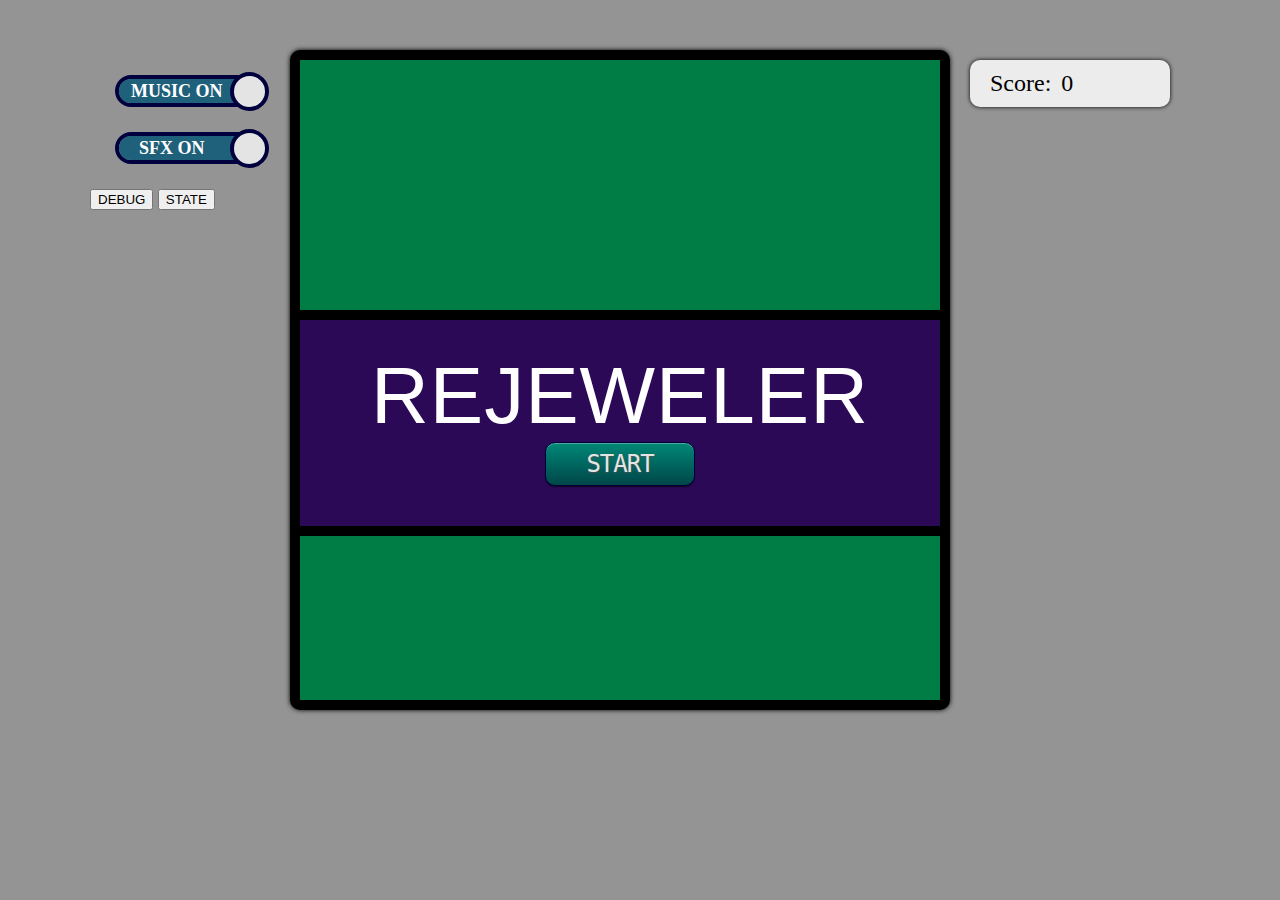
==== index.html @ c9f48ff2 "further tweaks" ====
<!DOCTYPE html>
<html lang="en">
        <!-- 
            Game made in free time by Matt Klein. https://github.com/DuckEverlasting
            Gem images originally from https://www.freepik.com/free-vector/pack-six-colored-gemstones_1093484.htm
        -->
<head>
  <meta charset="UTF-8">
  <meta name="viewport" content="width=device-width, initial-scale=1.0">
  <meta http-equiv="X-UA-Compatible" content="ie=edge">

  <link rel="stylesheet" href="index.css">

  <title>Rejeweler</title>
</head>
<body>
  <div class="app">
    <div class="options">
      <div class="toggle">
          <input onclick={toggleMusic()} type="checkbox" name="toggle" class="toggle-checkbox" id="music-switch" checked>
          <label class="toggle-label music-switch" for="music-switch">
              <span class="toggle-inner"></span>
              <span class="toggle-switch"></span>
          </label>
      </div>
      <div class="toggle">
          <input onclick={toggleSfx()} type="checkbox" name="toggle" class="toggle-checkbox" id="sfx-switch" checked>
          <label class="toggle-label sfx-switch" for="sfx-switch">
              <span class="toggle-inner"></span>
              <span class="toggle-switch"></span>
          </label>
      </div>
      <button id="debug-button">DEBUG</button>
      <button id="debug-button-2">STATE</button>
    </div>
    <div tabindex="0" class="canvas-wrapper">
      <div class="overlay game-over">
        <div class="overlay-innerbox">
          <p>REJEWELER</p>
          <button onClick={start()}>START</button>
        </div>
      </div>
      <canvas id="canvas-fx" ></canvas>
      <canvas id="canvas-1" ></canvas>
      <canvas id="canvas-2" ></canvas>
      <canvas id="canvas-3" ></canvas>
      <canvas id="canvas-bg" ></canvas>
    </div>
    <div>
      <p class="scorecard score">Score:<span id="score-counter"></span></p>
    </div>
  </div>
</body>
<script src="./js/main.js"></script>
</html>
---- index.css ----
body {
    background: rgb(148, 148, 148);
    margin: 0;
    width: 100%;
}
audio {
    display: none;
}
.app {
    display: flex;
    align-items: flex-start;
    justify-content: center;
    margin-top: 50px;
    font-family: 'Teko', sans-serif;
}
.canvas-wrapper {
    position: relative;
    width: 640px;
    height: 640px;
    border: 10px solid rgb(0, 0, 0);
    border-radius: 10px;
    background-color: rgb(0, 73, 6);
    box-shadow: 0px 0px 5px 0px;
    outline: none;
    overflow: hidden;
}
.hidden {
    visibility: hidden;
}
.overlay {
    display: flex;
    flex-direction: column;
    justify-content: flex-start;
    padding-top: 250px;
    position: absolute;
    background: rgba(0, 138, 85, 0.8);
    width: 640px;
    height: 640px;
    user-select: none;
    z-index: 6;
}
.overlay-innerbox {
    display: flex;
    flex-direction: column;
    align-items: center;
    border-top: 10px solid rgb(0, 0, 0);
    border-bottom: 10px solid rgb(0, 0, 0);
    background: rgb(43, 9, 87);
    padding: 30px 0 40px;
}
.overlay-innerbox p {
    color: white;
    font-size: 80px;
    letter-spacing: 1px;
    margin: 0;
}
.overlay-innerbox button {
    padding: 7px 40px;
    margin: 0;
    border: 1px solid rgb(0, 0, 63);
    font: 24px 'Share Tech Mono', monospace;
    letter-spacing: -1px;
    color: rgb(228, 228, 228);

    background-color: rgb(0, 70, 73);
    background-image: linear-gradient(rgb(0, 136, 118), rgba(0, 161, 13, 0));

    transition: background-color 0.2s ease-out;
    border-radius: 10px;
    box-shadow: 0 1px 0 rgba(0, 0, 0, 0.3), 0 2px 2px -1px rgba(0, 0, 0, 0.5),
        0 1px 0 rgba(255, 255, 255, 0.3) inset;
    text-shadow: 0 1px 2px rgba(80, 80, 80, 0.9);

    outline: none;
    user-select: none;
    cursor: pointer;
}

.overlay-innerbox button:hover {
    background-color: rgb(0, 88, 7);
}

.overlay-innerbox button:active {
    position: relative;
    top: 1px;
    text-shadow: none;
    box-shadow: 0 1px 1px rgba(0, 0, 0, 0.3) inset;
}

#canvas-fx {
    position: absolute;
    z-index: 5;
    pointer-events: none;
}
#canvas-1 {
    position: absolute;
    background: transparent;
    z-index: 4;
}
#canvas-2 {
    position: absolute;
    z-index: 3;
}
#canvas-3 {
    position: absolute;
    z-index: 2;
}
#canvas-bg {
    position: absolute;
    z-index: 1;
}
.scorecard {
    background: rgb(236, 236, 236);
    border-radius: 10px;
    box-shadow: 0px 0px 4px 0px;
    width: 160px;
    margin: 10px 20px;
    padding: 10px 20px;
    font-family: serif;
    font-size: 24px;
    user-select: none;
}
.scorecard span {
    padding-left: 10px;
}
.toggle {
    position: relative;
    width: 150px;
    margin: 25px;
}
.toggle-checkbox {
    display: none;
}
.toggle-label {
    display: block;
    overflow: hidden;
    cursor: pointer;
    border: 4px solid #00003f;
    border-radius: 50px;
}
.toggle-inner {
    display: block;
    width: 200%;
    margin-left: -100%;
    transition: margin 0.3s ease-in 0s;
}
.toggle-inner:before,
.toggle-inner:after {
    display: block;
    float: left;
    width: 50%;
    height: 24px;
    padding: 0;
    line-height: 24px;
    font-size: 18px;
    color: white;
    font-family: serif;
    font-weight: bold;
    box-sizing: border-box;
}
.toggle-inner:before {
    padding-left: 12px;
    background-color: #1f607a;
    color: #ffffff;
}
.toggle-inner:after {
    padding-right: 12px;
    background-color: #e4e4e4;
    color: #00003f;
    text-align: right;
}
.music-switch .toggle-inner:before {
    content: 'MUSIC ON';
}
.music-switch .toggle-inner:after {
    content: 'MUSIC OFF';
}
.sfx-switch .toggle-inner:before {
    content: 'SFX ON';
    padding-left: 20px;
}
.sfx-switch .toggle-inner:after {
    content: 'SFX OFF';
    padding-right: 20px;
}
.toggle-switch {
    display: block;
    width: 31px;
    margin: -3.5px;
    background: #e4e4e4;
    position: absolute;
    top: 0;
    bottom: 0;
    right: 123px;
    border: 4px solid #00003f;
    border-radius: 50px;
    transition: all 0.3s ease-in 0s;
}
.toggle-checkbox:checked + .toggle-label .toggle-inner {
    margin-left: 0;
}
.toggle-checkbox:checked + .toggle-label .toggle-switch {
    right: 0px;
}

.instructions {
    background: rgb(236, 236, 236);
    border-radius: 20px;
    box-shadow: 0px 0px 8px 0px;
    width: 160px;
    margin: 30px 20px;
    padding: 5px 20px;
    text-align: center;
    font-family: 'Teko', sans-serif;
    font-size: 20px;
}

.instructions h3 {
    font-size: 24px;
    font-family: 'Share Tech Mono', monospace;
}

.instructions p {
    margin: 18px 0;
}
.load-images {
    visibility: hidden;
}
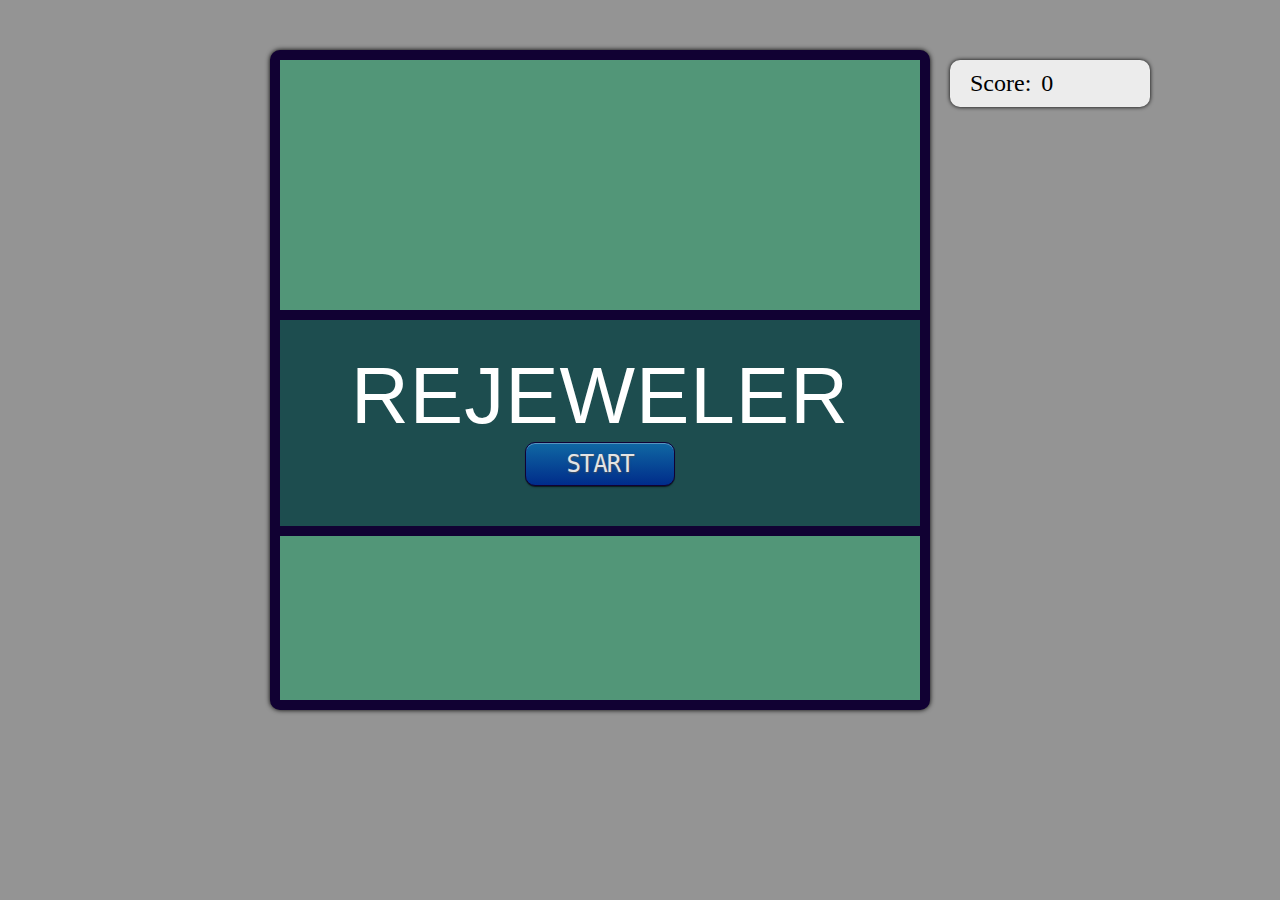
==== commit 17bba570: "made tweaks to prep for portfolio" ====
--- a/index.html
+++ b/index.html
@@ -16,7 +16,7 @@
 <body>
   <div class="app">
     <div class="options">
-      <div class="toggle">
+      <!-- <div class="toggle">
           <input onclick={toggleMusic()} type="checkbox" name="toggle" class="toggle-checkbox" id="music-switch" checked>
           <label class="toggle-label music-switch" for="music-switch">
               <span class="toggle-inner"></span>
@@ -31,7 +31,7 @@
           </label>
       </div>
       <button id="debug-button">DEBUG</button>
-      <button id="debug-button-2">STATE</button>
+      <button id="debug-button-2">STATE</button> -->
     </div>
     <div tabindex="0" class="canvas-wrapper">
       <div class="overlay game-over">
--- a/index.css
+++ b/index.css
@@ -17,9 +17,9 @@
     position: relative;
     width: 640px;
     height: 640px;
-    border: 10px solid rgb(0, 0, 0);
+    border: 10px solid #110133;
     border-radius: 10px;
-    background-color: rgb(0, 73, 6);
+    background-color: #4dd599;
     box-shadow: 0px 0px 5px 0px;
     outline: none;
     overflow: hidden;
@@ -33,7 +33,7 @@
     justify-content: flex-start;
     padding-top: 250px;
     position: absolute;
-    background: rgba(0, 138, 85, 0.8);
+    background: rgba(88, 88, 88, 0.5);
     width: 640px;
     height: 640px;
     user-select: none;
@@ -43,9 +43,9 @@
     display: flex;
     flex-direction: column;
     align-items: center;
-    border-top: 10px solid rgb(0, 0, 0);
-    border-bottom: 10px solid rgb(0, 0, 0);
-    background: rgb(43, 9, 87);
+    border-top: 10px solid #110133;
+    border-bottom: 10px solid #110133;
+    background: #1d4d4f;
     padding: 30px 0 40px;
 }
 .overlay-innerbox p {
@@ -57,13 +57,13 @@
 .overlay-innerbox button {
     padding: 7px 40px;
     margin: 0;
-    border: 1px solid rgb(0, 0, 63);
+    border: 1px solid #110133;
     font: 24px 'Share Tech Mono', monospace;
     letter-spacing: -1px;
     color: rgb(228, 228, 228);
 
-    background-color: rgb(0, 70, 73);
-    background-image: linear-gradient(rgb(0, 136, 118), rgba(0, 161, 13, 0));
+    background-color: rgb(0, 44, 138);
+    background-image: linear-gradient(rgb(16, 104, 163), rgba(0, 161, 13, 0));
 
     transition: background-color 0.2s ease-out;
     border-radius: 10px;
@@ -77,7 +77,7 @@
 }
 
 .overlay-innerbox button:hover {
-    background-color: rgb(0, 88, 7);
+    background-color: rgb(8, 39, 105);
 }
 
 .overlay-innerbox button:active {
@@ -123,6 +123,9 @@
 .scorecard span {
     padding-left: 10px;
 }
+.options {
+  width: 160px;
+}
 .toggle {
     position: relative;
     width: 150px;
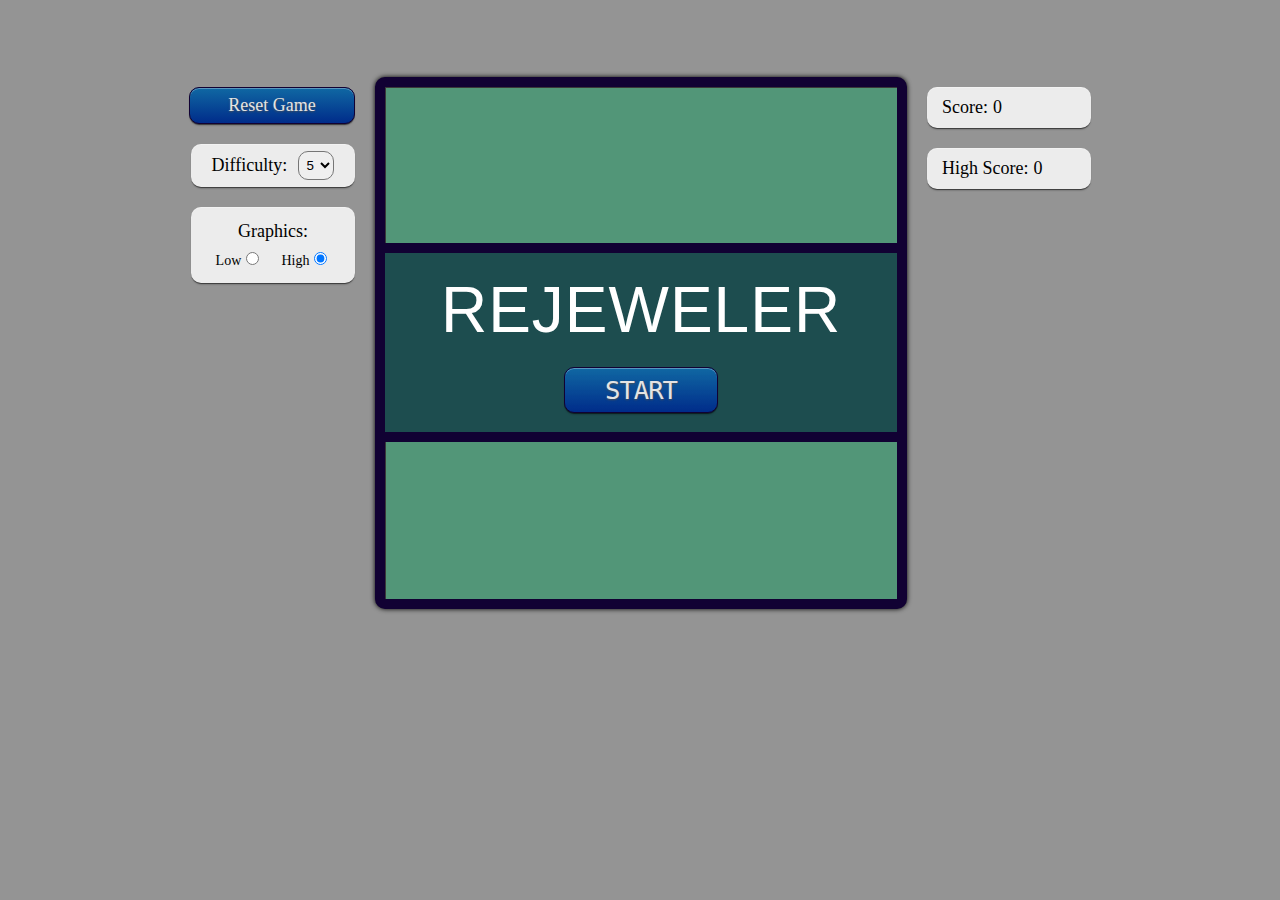
==== commit c29b3759: "added difficulty, high score, and ability to resize window. improved performance." ====
--- a/index.html
+++ b/index.html
@@ -16,6 +16,20 @@
 <body>
   <div class="app">
     <div class="options">
+      <button onclick={start()}>Reset Game</button>
+      <label class="diff-select" for="diff-select">Difficulty:
+        <select id="diff-select" onchange={changeDifficulty(this)}>
+          <option value=4>4</option>
+          <option selected value=5>5</option>
+          <option value=6>6</option>
+          <option value=7>7</option>
+        </select>
+      </label>
+      <div class="graphics-select">
+        <p>Graphics:</p>
+        <label for="graphics-low">Low<input onchange={setGraphics(this.value)} id="graphics-low" name="graphics" type="radio" value="low"></label>
+        <label for="graphics-high">High<input onchange={setGraphics(this.value)} checked id="graphics-high" name="graphics" type="radio" value="high"></label>
+      </div>
       <!-- <div class="toggle">
           <input onclick={toggleMusic()} type="checkbox" name="toggle" class="toggle-checkbox" id="music-switch" checked>
           <label class="toggle-label music-switch" for="music-switch">
@@ -46,8 +60,9 @@
       <canvas id="canvas-3" ></canvas>
       <canvas id="canvas-bg" ></canvas>
     </div>
-    <div>
+    <div class="game-data">
       <p class="scorecard score">Score:<span id="score-counter"></span></p>
+      <p class="scorecard high-score">High Score:<span id="high-score-counter"></span></p>
     </div>
   </div>
 </body>
--- a/index.css
+++ b/index.css
@@ -10,13 +10,18 @@
     display: flex;
     align-items: flex-start;
     justify-content: center;
-    margin-top: 50px;
+    width: 100%;
+    margin-top: 6%;
     font-family: 'Teko', sans-serif;
 }
 .canvas-wrapper {
     position: relative;
-    width: 640px;
-    height: 640px;
+    max-width: 640px;
+    max-height: 640px;
+    min-width: 320px;
+    min-height: 320px;
+    width: 40vw;
+    height: 40vw;
     border: 10px solid #110133;
     border-radius: 10px;
     background-color: #4dd599;
@@ -30,27 +35,31 @@
 .overlay {
     display: flex;
     flex-direction: column;
-    justify-content: flex-start;
-    padding-top: 250px;
+    justify-content: center;
     position: absolute;
     background: rgba(88, 88, 88, 0.5);
-    width: 640px;
-    height: 640px;
+    max-width: 640px;
+    max-height: 640px;
+    min-width: 320px;
+    min-height: 320px;
+    width: 40vw;
+    height: 40vw;
     user-select: none;
     z-index: 6;
 }
 .overlay-innerbox {
     display: flex;
+    height: 35%;
     flex-direction: column;
+    justify-content: space-evenly;
     align-items: center;
     border-top: 10px solid #110133;
     border-bottom: 10px solid #110133;
     background: #1d4d4f;
-    padding: 30px 0 40px;
 }
 .overlay-innerbox p {
     color: white;
-    font-size: 80px;
+    font-size: 5vw;
     letter-spacing: 1px;
     margin: 0;
 }
@@ -58,7 +67,7 @@
     padding: 7px 40px;
     margin: 0;
     border: 1px solid #110133;
-    font: 24px 'Share Tech Mono', monospace;
+    font: 2vw 'Share Tech Mono', monospace;
     letter-spacing: -1px;
     color: rgb(228, 228, 228);
 
@@ -86,7 +95,22 @@
     text-shadow: none;
     box-shadow: 0 1px 1px rgba(0, 0, 0, 0.3) inset;
 }
-
+@media screen and (min-width: 1600px) {
+  .overlay-innerbox p {
+    font-size: 80px;
+  }
+  .overlay-innerbox button {
+    font-size: 30px;
+  }
+}
+@media screen and (max-width: 800px) {
+  .overlay-innerbox p {
+    font-size: 40px;
+  }
+  .overlay-innerbox button {
+    font-size: 17px;
+  }
+}
 #canvas-fx {
     position: absolute;
     z-index: 5;
@@ -107,24 +131,107 @@
 }
 #canvas-bg {
     position: absolute;
+    border: 1px solid #1a1a1a;
     z-index: 1;
+}
+.game-data {
+  display: flex;
+  flex-direction: column;
+  align-items: flex-start;
+  flex-grow: 1;
 }
 .scorecard {
     background: rgb(236, 236, 236);
     border-radius: 10px;
-    box-shadow: 0px 0px 4px 0px;
-    width: 160px;
+    box-shadow: 0 1px 0 rgba(0, 0, 0, 0.3), 0 2px 2px -1px rgba(0, 0, 0, 0.5),
+      0 1px 0 rgba(255, 255, 255, 0.3) inset;    width: 50%;
+    width: 149px;
     margin: 10px 20px;
-    padding: 10px 20px;
+    padding: 10px 0 10px 15px;
     font-family: serif;
-    font-size: 24px;
+    font-size: 18px;
     user-select: none;
 }
 .scorecard span {
-    padding-left: 10px;
+    padding-left: 5px;
 }
 .options {
-  width: 160px;
+    display: flex;
+    flex-wrap: wrap;
+    flex-direction: column;
+    align-items: flex-end;
+    flex-grow: 1;
+}
+.options button {
+    width: 166px;
+    padding: 7px 15px;
+    margin: 10px 20px;
+    border: 1px solid #110133;
+    font-family: serif;
+    font-size: 18px;
+    color: rgb(228, 228, 228);
+
+    background-color: rgb(0, 44, 138);
+    background-image: linear-gradient(rgb(16, 104, 163), rgba(0, 161, 13, 0));
+
+    transition: background-color 0.2s ease-out;
+    border-radius: 10px;
+    box-shadow: 0 1px 0 rgba(0, 0, 0, 0.3), 0 2px 2px -1px rgba(0, 0, 0, 0.5),
+        0 1px 0 rgba(255, 255, 255, 0.3) inset;
+    text-shadow: 0 1px 2px rgba(80, 80, 80, 0.9);
+
+    outline: none;
+    user-select: none;
+    cursor: pointer;
+}
+.options .diff-select {
+    display: flex;
+    align-items: center;
+    justify-content: space-around;
+    background: rgb(236, 236, 236);
+    padding: 7px 15px;
+    margin: 10px 20px;
+    width: 134px;
+    border-radius: 10px;
+    color: black;
+    box-shadow: 0 1px 0 rgba(0, 0, 0, 0.3), 0 2px 2px -1px rgba(0, 0, 0, 0.5),
+      0 1px 0 rgba(255, 255, 255, 0.3) inset;
+    font-family: serif;
+    font-size: 18px;
+    user-select: none;
+}
+.options .diff-select select {
+    padding: 5px 3px;
+    border-radius: 10px;
+    outline: none;
+    user-select: none;
+    cursor: pointer;
+}
+.options .graphics-select {
+  display: flex;
+  flex-wrap: wrap;
+  width: 134px;
+  border-radius: 10px;
+  color: black;
+  box-shadow: 0 1px 0 rgba(0, 0, 0, 0.3), 0 2px 2px -1px rgba(0, 0, 0, 0.5),
+    0 1px 0 rgba(255, 255, 255, 0.3) inset;
+  background: rgb(236, 236, 236);
+  padding: 7px 15px;
+  margin: 10px 20px;
+  font-family: serif;
+  font-size: 18px;
+  user-select: none;
+}
+.options .graphics-select p {
+  width: 100%;
+  margin: 7px 0 0;
+  text-align: center;
+}
+.options .graphics-select label {
+  flex-grow: 1;
+  font-size: 14px;
+  padding: 7px 0;
+  text-align: center;
 }
 .toggle {
     position: relative;
@@ -226,6 +333,30 @@
 .instructions p {
     margin: 18px 0;
 }
+
 .load-images {
     visibility: hidden;
 }
+
+@media screen and (orientation: portrait) {
+  .app {
+    flex-direction: column;
+    align-items: center;
+  }
+  .game-data {
+    transform: scale(.9);
+    flex-direction: row;
+    justify-content: center;
+    align-items: stretch;
+    width: 100%;
+    font-size: 16px;
+  }
+  .options {
+    transform: scale(.9);
+    order: 1;
+    flex-direction: row;
+    justify-content: center;
+    align-items: stretch;
+    width: 100%;
+  }
+}